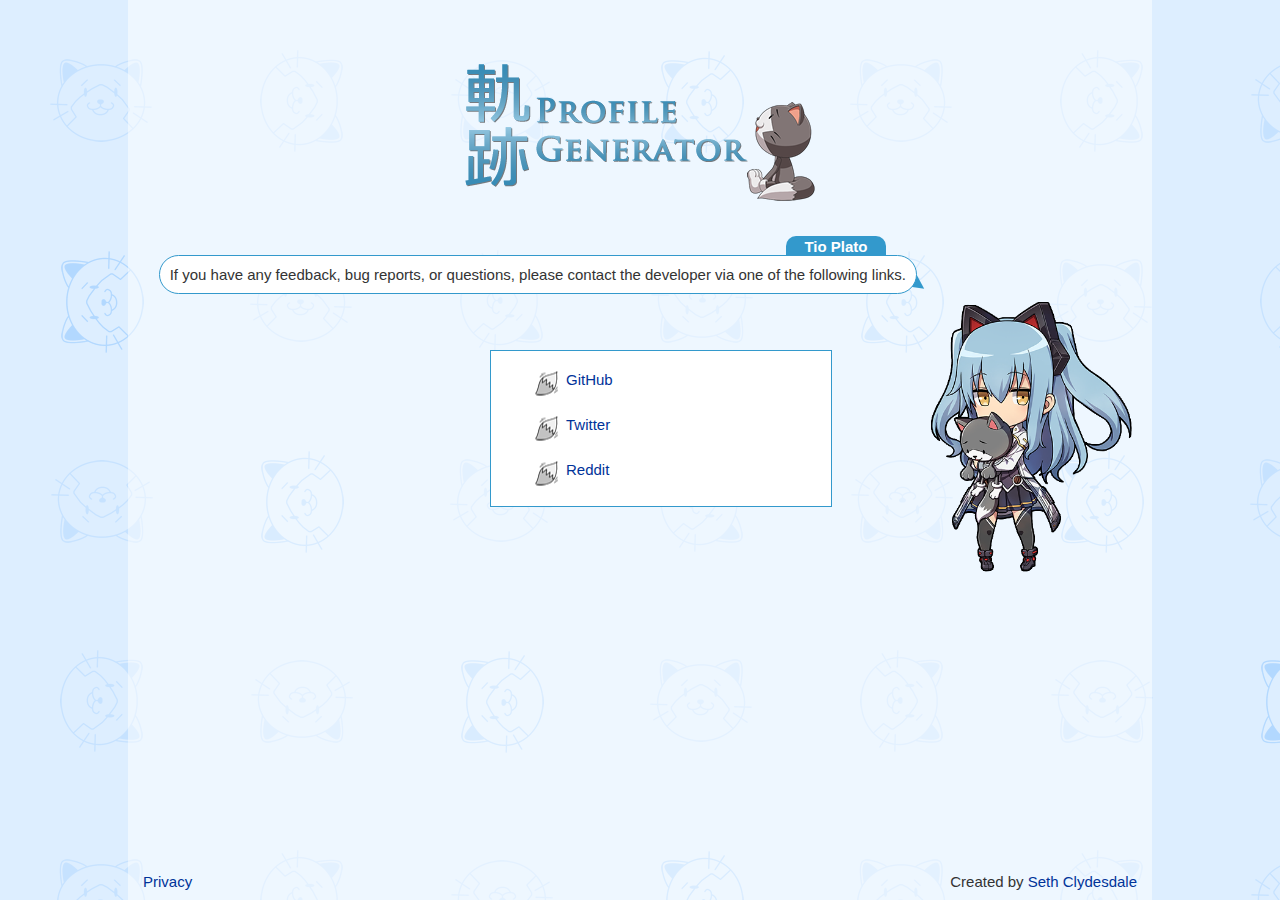
==== contact/index.html @ 9b2d720f "起動" ====
<!DOCTYPE html>
<html lang="en" prefix="og: http://ogp.me/ns#">
  <head>
    <title>Contact | Kiseki Profile Generator</title>
    <meta name="title" content="Contact | Kiseki Profile Generator">
    <meta name="twitter:title" content="Contact | Kiseki Profile Generator">
    <meta property="og:title" content="Contact | Kiseki Profile Generator">
    <meta name="description" content="If you have any feedback, bug reports, or questions, please contact the developer here.">
    <meta property="og:description" content="If you have any feedback, bug reports, or questions, please contact the developer here.">
    <link rel="shortcut icon" type="image/x-icon" href="../aeon-system/images/tio.ico">

    <meta name="keywords" content="contact, feedback, bug reports" lang="en">
    <meta name="language" content="en">
    <meta charset="UTF-8">
    <meta name="viewport" content="width=device-width, initial-scale=1">

    <meta property="og:site_name" content="sethclydesdale.github.io">
    <meta property="og:url" content="https://sethclydesdale.github.io/kiseki-profile-generator/contact/">
    <meta property="og:type" content="website">
    <meta property="og:image" content="https://sethclydesdale.github.io/kiseki-profile-generator/aeon-system/images/social.png">
    <meta name="twitter:card" content="summary">
    <meta name="twitter:creator" content="@SethC1995">

    <link rel="stylesheet" href="../aeon-system/special-style-section.min.css">
<style>
#contact-links {
  background:#FFF;
  border:1px solid #39C;
  width:300px;
  float:right;
  position:relative;
  top:-190px;
  right:310px;
  z-index:1;
}
</style>
    <script src="../aeon-system/aeon-system.min.js"></script>
    <script src="../aeon-system/ga.js" async></script>
  </head>

  <body>
    
    <div id="content">
      <div id="content-inner">
        <h1 id="logo"><a href="../" title="Kiseki Profile Generator"><img src="../aeon-system/images/logo.png" alt="Kiseki Profile Generator"></a></h1>
        
        <div id="intro-box" class="clear">
          <p id="intro-bubble">If you have any feedback, bug reports, or questions, please contact the developer via one of the following links.</p>
          <div id="intro-tio-container"><img id="intro-tio" src="../aeon-system/images/intro-tio.png" title="めんどくさいです・・・でもがんばります。" onclick="AeonSystem.limitBreak(this);"></div>
          <div id="preload">
            <img src="../aeon-system/images/tio-staff.png">
            <img src="../aeon-system/images/tio-aeon-system.png">
          </div>
          <div id="aeon-system-audio">
            <audio id="aeon-system-kidou"><source src="../aeon-system/audio/aeon-system-kidou.mp3" type="audio/mpeg"></audio>
            <audio id="aeon-system-limit-break"><source src="../aeon-system/audio/aeon-system-limit-break.mp3" type="audio/mpeg"></audio>
            <audio id="mystic-core" loop><source src="../aeon-system/audio/Mystic%20Core.mp3" type="audio/mpeg"></audio>
          </div>
        </div>
        
        <ul id="contact-links" class="menu-list with-mishy">
          <li><a href="https://github.com/SethClydesdale/kiseki-profile-generator/issues" target="_blank">GitHub</li>
          <li><a href="https://twitter.com/SethC1995" target="_blank">Twitter</a></li>
          <li><a href="https://www.reddit.com/message/compose/?to=SelentoAnuri" target="_blank">Reddit</a></li>
        </ul>
      </div>
    </div>
    
    <footer>
      <div class="inner clear">
        <div class="footer-left"><a href="https://sethclydesdale.github.io/privacy/">Privacy</a></div>
        <div class="footer-right">Created by <a href="https://sethclydesdale.github.io/">Seth Clydesdale</a></div>
      </div>
    </footer>
  
    <script>AeonSystem.kidou();</script>
  </body>
</html>
---- aeon-system/special-style-section.min.css ----
@font-face{font-family:CuprumWeb;src:url(fonts/Cuprum-VariableFont_wght.ttf) format('truetype');font-weight:400;font-style:normal}@keyframes aeon-glow{0%{box-shadow:0 0 20px 11px red}50%{box-shadow:0 0 25px 15px red}100%{box-shadow:0 0 20px 11px red}}@keyframes tioRunLeft{0%{left:0}100%{left:-100%}}@keyframes mishyRunLeft{0%{left:0}100%{left:-110%}}@keyframes tioRunRight{0%{left:-100%}100%{left:100%}}@keyframes mishyRunRight{0%{left:-110%}100%{left:110%}}@keyframes tioRunBack{0%{left:100%}80%{left:50%}100%{left:-5%}}@keyframes mishyRunBack{0%{left:110%}100%{left:10%}}input[type=color],input[type=text],select,textarea{font-size:16px;font-family:'メイリオ',Meiryo,Osaka,'ＭＳ Ｐゴシック','MS PGothic',"ヒラギノ角ゴ Pro W3","Hiragino Kaku Gothic Pro",Arial,sans-serif;background:#fff;border:1px solid #ccc;padding:6px;outline:0}input[type=color],select{cursor:pointer}input[type=color]{vertical-align:top;padding:1px 2px}input[type=color]:disabled,input[type=text]:disabled,select:disabled,textarea:disabled{color:#333}input[type=color]::placeholder,input[type=text]::placeholder,textarea::placeholder{color:#bbb}input[type=color]:hover,input[type=text]:hover,select:hover,textarea:hover{border-color:#999}input[type=color]:focus,input[type=text]:focus,select:focus,textarea:focus{border-color:#39c}.info-row{font-size:0;margin:10px 0}.info-row input,.info-row select{margin:0 3px}.info-row .label{font-weight:700;font-size:16px;text-align:right;display:inline-block;width:200px;margin-right:5px}.info-row input[type=checkbox],.info-row label[for]{cursor:pointer}.info-row .checkbox:hover,.info-row label[for]:hover{color:#39c}.info-row .checkbox{font-size:16px;cursor:pointer}.large-input{width:60%}.divider:after{content:"・";font-size:16px;color:#333}input[type=file]{position:absolute;visibility:hidden}#info-about{height:120px;resize:none}#preview-box{border:2px solid #ccc;display:inline-block;margin:10px auto;max-width:100%;height:500px;overflow:auto}#template{width:1074px;height:1470px;margin:0 auto;position:relative;background-repeat:no-repeat;font-family:Cuprum,CuprumWeb,Arial;color:#333}#template.sora-bg{background-image:url(template/sora.jpg)}#template.crossbell-bg{background-image:url(template/crossbell.jpg)}#template.sen-bg{background-image:url(template/sen.jpg)}#template.kuro-bg{background-image:url(template/kuro.jpg)}.en-lang #kp-lang{top:0;left:0;right:0;bottom:0;background-image:url(template/en.png)}.ja-lang #kp-lang{background-image:url(template/ja.png)}#template>*{position:absolute}.text-zone{font-size:24px;text-align:left;overflow:hidden;white-space:nowrap}.circle,.rect{border:3px solid #000;height:50px;width:50px;border-radius:100%;display:none}.rect{border-radius:10px}.circle.played,.rect.played{border-color:#080;opacity:.7;display:block}#kp-avatar{height:404px;width:404px;left:85px;top:113px;border-radius:100%}#kp-handle,#kp-name{font-size:38px;left:595px;width:363px}#kp-name{top:181px}#kp-handle{top:355px}#kp-gender{top:441px}.male-gender #kp-gender{border-color:#39c;left:743px;display:block}.female-gender #kp-gender{border-color:#c9c;left:889px;display:block}.other-gender #kp-gender{border-color:#999;left:815px;display:block}#kp-ao,#kp-sky1,#kp-sky2,#kp-sky3,#kp-zero{top:620px}#kp-sky1{left:257px}#kp-sky2{left:347px}#kp-sky3{left:444px}#kp-ao,#kp-zero{top:625px;height:40px}#kp-zero{left:594px;width:70px}#kp-ao{left:694px;width:90px}#kp-haji,#kp-sen1,#kp-sen2,#kp-sen3,#kp-sen4{height:40px;width:40px;top:697px}#kp-sen1{left:251px}#kp-sen2{left:322px}#kp-sen3{left:401px}#kp-sen4{left:486px}#kp-haji{left:594px;width:113px}#kp-kuro1{height:40px;width:73px;top:771px;left:84px}#kp-nayuta,#kp-ysvskiseki{height:40px;top:840px}#kp-nayuta{left:84px;width:110px}#kp-ysvskiseki{left:237px;width:326px}#kp-otherGames{top:926px;left:198px;width:778px}#kp-favgame{top:1058px;left:209px;width:767px}#kp-favchar{top:1124px;left:195px;width:782px}#kp-favpair{top:1191px;left:233px;width:744px}#kp-about{top:1310px;left:80px;width:916px;height:133px;white-space:normal}body{color:#333;background:#def url(images/mishy-bg.png) repeat fixed;font-size:15px;font-family:'メイリオ',Meiryo,Osaka,'ＭＳ Ｐゴシック','MS PGothic',"ヒラギノ角ゴ Pro W3","Hiragino Kaku Gothic Pro",Arial,sans-serif;padding:0;margin:0;display:flex;min-height:100vh;flex-direction:column}#content{background:#fff;background:rgba(255,255,255,.5);width:80%;margin:0 auto;flex:1 0 auto}#content-inner{padding:25px 10px}#logo{text-align:center;margin:0 0 20px 0}#logo img{height:200px}#intro-box{position:relative;z-index:1}#intro-tio{height:270px;cursor:pointer}#intro-tio-container{margin-right:10px;position:relative;top:50px;float:right;z-index:-1}#button-options{font-size:0;text-align:right;padding-right:230px}#link-contact{background-color:#05c}#link-github{background-color:#96f}#link-contact:hover{background-color:#04b}#link-github:hover{background-color:#85e}#link-contact:active,#link-contact:focus{background-color:#03a}#link-github:active,#link-github:focus{background-color:#74d}#preload{width:1px;height:1px;visibility:hidden;overflow:hidden}.tio-limit-break:after,.tio-limit-break:before{content:"";display:block;position:absolute;box-shadow:0 0 20px 11px red;animation:aeon-glow 3s ease-in-out infinite}.tio-limit-break:before{top:22px;left:117px}.tio-limit-break:after{top:40px;right:105px}#intro-bubble{background-color:#fff;border:1px solid #39c;border-radius:30px;display:inline-block;min-width:200px;text-align:left;padding:10px;float:right;margin:3px;margin-right:225px;margin-bottom:-110px;position:relative}.aeon-system-active #intro-bubble{margin-right:255px}.aeon-system-dialogue{font-size:24px;line-height:60px}#intro-bubble:before{content:"Tio Plato";text-align:center;color:#fff;background:#39c;font-weight:700;position:absolute;height:20px;width:100px;line-height:21px;top:-20px;right:30px;border-radius:10px 10px 0 0}#intro-bubble:after{content:"";border-bottom:20px solid #39c;border-right:10px solid transparent;border-left:10px solid transparent;position:absolute;right:-10px;bottom:0;transform:rotate(125deg);z-index:-1}.center{text-align:center}.clear:after,.column-row:after{content:"";display:table;clear:both}a{color:#039;text-decoration:none}a:hover{text-decoration:underline}.button,a.button{color:#fff;background:#39c;font-size:16px;font-family:Meiryo,Osaka,Arial,sans-serif;text-decoration:none;border:none;font-weight:700;display:inline-block;padding:6px 12px;margin:3px;cursor:pointer;outline:0;-webkit-touch-callout:none;-webkit-user-select:none;-khtml-user-select:none;-moz-user-select:none;-ms-user-select:none;user-select:none}.button:hover,a.button:hover{background:#28b}.button:focus,a.button:focus{background:#17a}.menu-list{text-align:left;list-style-type:none}.menu-list li{margin:20px 0}.menu-list.with-mishy li{background:url(images/mishy-tail.png) no-repeat 0 50%;min-height:25px;padding-left:35px}h2{color:#39c;border-bottom:2px solid #39c;margin:30px 0 0 0}h2:before{content:url(images/sitting-mishy.png);vertical-align:middle;display:inline-block;margin-bottom:-13px;margin-right:5px;margin-left:5px;width:33px;height:59px}.title{color:#333;font-size:28px;margin:20px 0}.title-desc{font-size:16px}.title-med{font-size:18px;margin:10px 0}.section-title{color:#39c;font-size:24px;border-bottom:2px solid #39c;margin:0;padding-bottom:6px}.sub-title{font-size:18px;margin:16px 0}#tio-easter-egg{height:300px;overflow:hidden}#mishy,#tio-plato{position:relative}#tio-plato.runLeft{left:-100%;animation:tioRunLeft 3s linear}#mishy.runLeft{left:-110%;animation:mishyRunLeft 3s linear}#tio-plato.runRight{transform:scaleX(-1);left:100%;animation:tioRunRight 3s linear}#mishy.runRight{margin-right:-450px;transform:scaleX(-1);left:110%;animation:mishyRunRight 3s linear}#tio-plato.runBack{left:-5%;animation:tioRunBack 3s linear}#mishy.runBack{left:10%;animation:mishyRunBack 3s linear}footer{background:#fff;background:rgba(255,255,255,.5);width:80%;margin:0 auto}footer .inner{padding:10px 15px}.footer-left{float:left}.footer-right{float:right}@media (max-width:900px){#content{width:100%;padding:25px 0}footer{width:100%}}
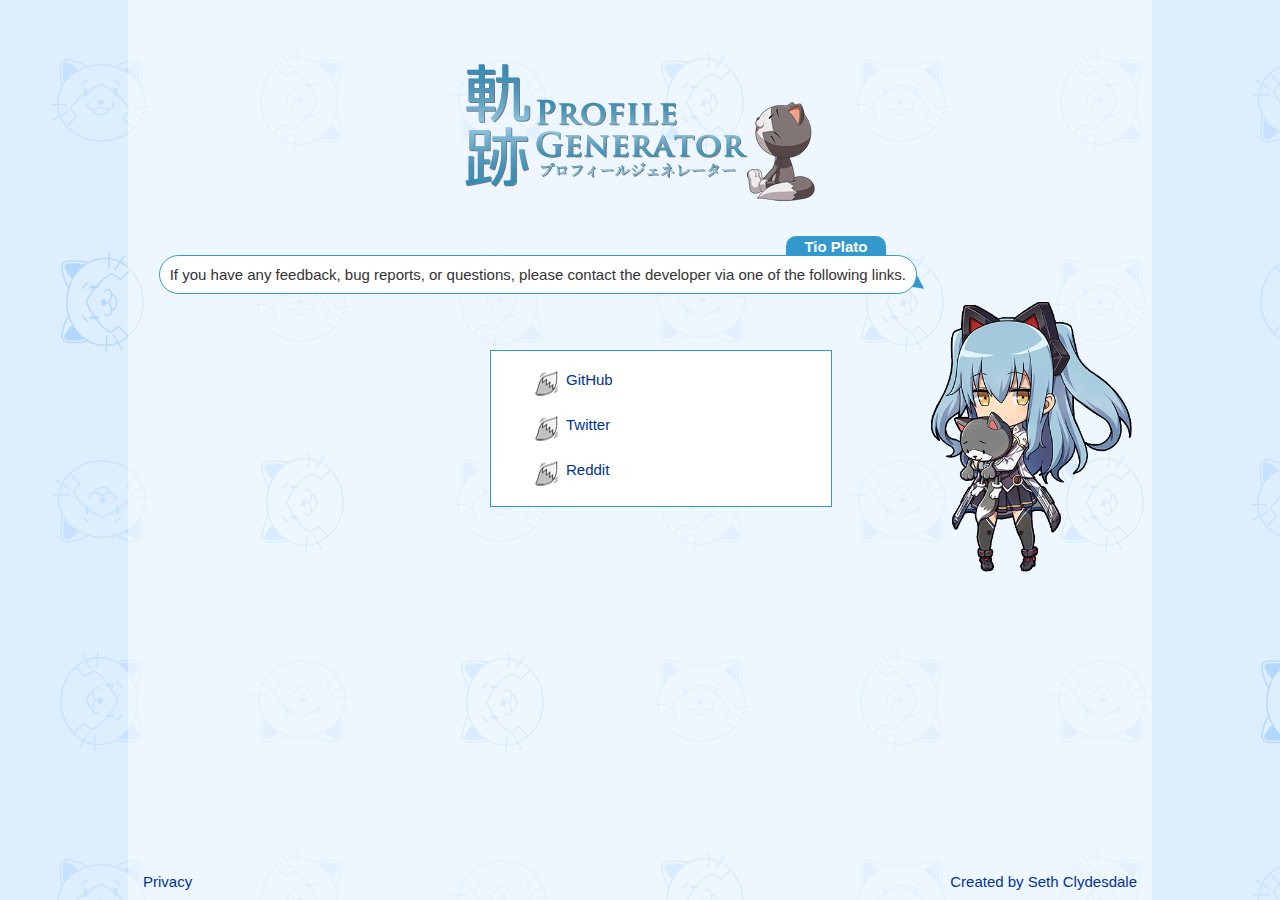
==== commit f725a449: "various updates" ====
--- a/contact/index.html
+++ b/contact/index.html
@@ -1,5 +1,5 @@
 <!DOCTYPE html>
-<html lang="en" prefix="og: http://ogp.me/ns#">
+<html prefix="og: http://ogp.me/ns#">
   <head>
     <title>Contact | Kiseki Profile Generator</title>
     <meta name="title" content="Contact | Kiseki Profile Generator">
@@ -9,7 +9,7 @@
     <meta property="og:description" content="If you have any feedback, bug reports, or questions, please contact the developer here.">
     <link rel="shortcut icon" type="image/x-icon" href="../aeon-system/images/tio.ico">
 
-    <meta name="keywords" content="contact, feedback, bug reports" lang="en">
+    <meta name="keywords" content="contact, feedback, bug reports">
     <meta name="language" content="en">
     <meta charset="UTF-8">
     <meta name="viewport" content="width=device-width, initial-scale=1">
@@ -38,14 +38,14 @@
     <script src="../aeon-system/ga.js" async></script>
   </head>
 
-  <body>
-    
+  <body class="en-lang">
+    <script>if (storageOK && /"ja"/.test(localStorage.kisekiProfile) || /lang=ja/.test(window.location.search.toLowerCase())) document.body.className = 'ja-lang';</script>
     <div id="content">
       <div id="content-inner">
         <h1 id="logo"><a href="../" title="Kiseki Profile Generator"><img src="../aeon-system/images/logo.png" alt="Kiseki Profile Generator"></a></h1>
         
         <div id="intro-box" class="clear">
-          <p id="intro-bubble">If you have any feedback, bug reports, or questions, please contact the developer via one of the following links.</p>
+          <p id="intro-bubble"><span class="en">If you have any feedback, bug reports, or questions, please contact the developer via one of the following links.</span><span class="ja">フィードバック、バグとか質問があったら、次のリンクに連絡してください。</span></p>
           <div id="intro-tio-container"><img id="intro-tio" src="../aeon-system/images/intro-tio.png" title="めんどくさいです・・・でもがんばります。" onclick="AeonSystem.limitBreak(this);"></div>
           <div id="preload">
             <img src="../aeon-system/images/tio-staff.png">
@@ -68,8 +68,8 @@
     
     <footer>
       <div class="inner clear">
-        <div class="footer-left"><a href="https://sethclydesdale.github.io/privacy/">Privacy</a></div>
-        <div class="footer-right">Created by <a href="https://sethclydesdale.github.io/">Seth Clydesdale</a></div>
+        <div class="footer-left"><a href="https://sethclydesdale.github.io/privacy/"><span class="en">Privacy</span><span class="ja">ウェブサイトポリシー</span></a></div>
+        <div class="footer-right"><a href="https://sethclydesdale.github.io/"><span class="en">Created by Seth Clydesdale</span><span class="ja">セス・クライズデールによって作られた</span></a></div>
       </div>
     </footer>
   
--- a/aeon-system/special-style-section.min.css
+++ b/aeon-system/special-style-section.min.css
@@ -1 +1 @@
-@font-face{font-family:CuprumWeb;src:url(fonts/Cuprum-VariableFont_wght.ttf) format('truetype');font-weight:400;font-style:normal}@keyframes aeon-glow{0%{box-shadow:0 0 20px 11px red}50%{box-shadow:0 0 25px 15px red}100%{box-shadow:0 0 20px 11px red}}@keyframes tioRunLeft{0%{left:0}100%{left:-100%}}@keyframes mishyRunLeft{0%{left:0}100%{left:-110%}}@keyframes tioRunRight{0%{left:-100%}100%{left:100%}}@keyframes mishyRunRight{0%{left:-110%}100%{left:110%}}@keyframes tioRunBack{0%{left:100%}80%{left:50%}100%{left:-5%}}@keyframes mishyRunBack{0%{left:110%}100%{left:10%}}input[type=color],input[type=text],select,textarea{font-size:16px;font-family:'メイリオ',Meiryo,Osaka,'ＭＳ Ｐゴシック','MS PGothic',"ヒラギノ角ゴ Pro W3","Hiragino Kaku Gothic Pro",Arial,sans-serif;background:#fff;border:1px solid #ccc;padding:6px;outline:0}input[type=color],select{cursor:pointer}input[type=color]{vertical-align:top;padding:1px 2px}input[type=color]:disabled,input[type=text]:disabled,select:disabled,textarea:disabled{color:#333}input[type=color]::placeholder,input[type=text]::placeholder,textarea::placeholder{color:#bbb}input[type=color]:hover,input[type=text]:hover,select:hover,textarea:hover{border-color:#999}input[type=color]:focus,input[type=text]:focus,select:focus,textarea:focus{border-color:#39c}.info-row{font-size:0;margin:10px 0}.info-row input,.info-row select{margin:0 3px}.info-row .label{font-weight:700;font-size:16px;text-align:right;display:inline-block;width:200px;margin-right:5px}.info-row input[type=checkbox],.info-row label[for]{cursor:pointer}.info-row .checkbox:hover,.info-row label[for]:hover{color:#39c}.info-row .checkbox{font-size:16px;cursor:pointer}.large-input{width:60%}.divider:after{content:"・";font-size:16px;color:#333}input[type=file]{position:absolute;visibility:hidden}#info-about{height:120px;resize:none}#preview-box{border:2px solid #ccc;display:inline-block;margin:10px auto;max-width:100%;height:500px;overflow:auto}#template{width:1074px;height:1470px;margin:0 auto;position:relative;background-repeat:no-repeat;font-family:Cuprum,CuprumWeb,Arial;color:#333}#template.sora-bg{background-image:url(template/sora.jpg)}#template.crossbell-bg{background-image:url(template/crossbell.jpg)}#template.sen-bg{background-image:url(template/sen.jpg)}#template.kuro-bg{background-image:url(template/kuro.jpg)}.en-lang #kp-lang{top:0;left:0;right:0;bottom:0;background-image:url(template/en.png)}.ja-lang #kp-lang{background-image:url(template/ja.png)}#template>*{position:absolute}.text-zone{font-size:24px;text-align:left;overflow:hidden;white-space:nowrap}.circle,.rect{border:3px solid #000;height:50px;width:50px;border-radius:100%;display:none}.rect{border-radius:10px}.circle.played,.rect.played{border-color:#080;opacity:.7;display:block}#kp-avatar{height:404px;width:404px;left:85px;top:113px;border-radius:100%}#kp-handle,#kp-name{font-size:38px;left:595px;width:363px}#kp-name{top:181px}#kp-handle{top:355px}#kp-gender{top:441px}.male-gender #kp-gender{border-color:#39c;left:743px;display:block}.female-gender #kp-gender{border-color:#c9c;left:889px;display:block}.other-gender #kp-gender{border-color:#999;left:815px;display:block}#kp-ao,#kp-sky1,#kp-sky2,#kp-sky3,#kp-zero{top:620px}#kp-sky1{left:257px}#kp-sky2{left:347px}#kp-sky3{left:444px}#kp-ao,#kp-zero{top:625px;height:40px}#kp-zero{left:594px;width:70px}#kp-ao{left:694px;width:90px}#kp-haji,#kp-sen1,#kp-sen2,#kp-sen3,#kp-sen4{height:40px;width:40px;top:697px}#kp-sen1{left:251px}#kp-sen2{left:322px}#kp-sen3{left:401px}#kp-sen4{left:486px}#kp-haji{left:594px;width:113px}#kp-kuro1{height:40px;width:73px;top:771px;left:84px}#kp-nayuta,#kp-ysvskiseki{height:40px;top:840px}#kp-nayuta{left:84px;width:110px}#kp-ysvskiseki{left:237px;width:326px}#kp-otherGames{top:926px;left:198px;width:778px}#kp-favgame{top:1058px;left:209px;width:767px}#kp-favchar{top:1124px;left:195px;width:782px}#kp-favpair{top:1191px;left:233px;width:744px}#kp-about{top:1310px;left:80px;width:916px;height:133px;white-space:normal}body{color:#333;background:#def url(images/mishy-bg.png) repeat fixed;font-size:15px;font-family:'メイリオ',Meiryo,Osaka,'ＭＳ Ｐゴシック','MS PGothic',"ヒラギノ角ゴ Pro W3","Hiragino Kaku Gothic Pro",Arial,sans-serif;padding:0;margin:0;display:flex;min-height:100vh;flex-direction:column}#content{background:#fff;background:rgba(255,255,255,.5);width:80%;margin:0 auto;flex:1 0 auto}#content-inner{padding:25px 10px}#logo{text-align:center;margin:0 0 20px 0}#logo img{height:200px}#intro-box{position:relative;z-index:1}#intro-tio{height:270px;cursor:pointer}#intro-tio-container{margin-right:10px;position:relative;top:50px;float:right;z-index:-1}#button-options{font-size:0;text-align:right;padding-right:230px}#link-contact{background-color:#05c}#link-github{background-color:#96f}#link-contact:hover{background-color:#04b}#link-github:hover{background-color:#85e}#link-contact:active,#link-contact:focus{background-color:#03a}#link-github:active,#link-github:focus{background-color:#74d}#preload{width:1px;height:1px;visibility:hidden;overflow:hidden}.tio-limit-break:after,.tio-limit-break:before{content:"";display:block;position:absolute;box-shadow:0 0 20px 11px red;animation:aeon-glow 3s ease-in-out infinite}.tio-limit-break:before{top:22px;left:117px}.tio-limit-break:after{top:40px;right:105px}#intro-bubble{background-color:#fff;border:1px solid #39c;border-radius:30px;display:inline-block;min-width:200px;text-align:left;padding:10px;float:right;margin:3px;margin-right:225px;margin-bottom:-110px;position:relative}.aeon-system-active #intro-bubble{margin-right:255px}.aeon-system-dialogue{font-size:24px;line-height:60px}#intro-bubble:before{content:"Tio Plato";text-align:center;color:#fff;background:#39c;font-weight:700;position:absolute;height:20px;width:100px;line-height:21px;top:-20px;right:30px;border-radius:10px 10px 0 0}#intro-bubble:after{content:"";border-bottom:20px solid #39c;border-right:10px solid transparent;border-left:10px solid transparent;position:absolute;right:-10px;bottom:0;transform:rotate(125deg);z-index:-1}.center{text-align:center}.clear:after,.column-row:after{content:"";display:table;clear:both}a{color:#039;text-decoration:none}a:hover{text-decoration:underline}.button,a.button{color:#fff;background:#39c;font-size:16px;font-family:Meiryo,Osaka,Arial,sans-serif;text-decoration:none;border:none;font-weight:700;display:inline-block;padding:6px 12px;margin:3px;cursor:pointer;outline:0;-webkit-touch-callout:none;-webkit-user-select:none;-khtml-user-select:none;-moz-user-select:none;-ms-user-select:none;user-select:none}.button:hover,a.button:hover{background:#28b}.button:focus,a.button:focus{background:#17a}.menu-list{text-align:left;list-style-type:none}.menu-list li{margin:20px 0}.menu-list.with-mishy li{background:url(images/mishy-tail.png) no-repeat 0 50%;min-height:25px;padding-left:35px}h2{color:#39c;border-bottom:2px solid #39c;margin:30px 0 0 0}h2:before{content:url(images/sitting-mishy.png);vertical-align:middle;display:inline-block;margin-bottom:-13px;margin-right:5px;margin-left:5px;width:33px;height:59px}.title{color:#333;font-size:28px;margin:20px 0}.title-desc{font-size:16px}.title-med{font-size:18px;margin:10px 0}.section-title{color:#39c;font-size:24px;border-bottom:2px solid #39c;margin:0;padding-bottom:6px}.sub-title{font-size:18px;margin:16px 0}#tio-easter-egg{height:300px;overflow:hidden}#mishy,#tio-plato{position:relative}#tio-plato.runLeft{left:-100%;animation:tioRunLeft 3s linear}#mishy.runLeft{left:-110%;animation:mishyRunLeft 3s linear}#tio-plato.runRight{transform:scaleX(-1);left:100%;animation:tioRunRight 3s linear}#mishy.runRight{margin-right:-450px;transform:scaleX(-1);left:110%;animation:mishyRunRight 3s linear}#tio-plato.runBack{left:-5%;animation:tioRunBack 3s linear}#mishy.runBack{left:10%;animation:mishyRunBack 3s linear}footer{background:#fff;background:rgba(255,255,255,.5);width:80%;margin:0 auto}footer .inner{padding:10px 15px}.footer-left{float:left}.footer-right{float:right}@media (max-width:900px){#content{width:100%;padding:25px 0}footer{width:100%}}+@font-face{font-family:CuprumWeb;src:url(fonts/Cuprum-VariableFont_wght.ttf) format('truetype');font-weight:400;font-style:normal}@keyframes aeon-glow{0%{box-shadow:0 0 20px 11px red}50%{box-shadow:0 0 25px 15px red}100%{box-shadow:0 0 20px 11px red}}@keyframes tioRunLeft{0%{left:0}100%{left:-100%}}@keyframes mishyRunLeft{0%{left:0}100%{left:-110%}}@keyframes tioRunRight{0%{left:-100%}100%{left:100%}}@keyframes mishyRunRight{0%{left:-110%}100%{left:110%}}@keyframes tioRunBack{0%{left:100%}80%{left:50%}100%{left:-5%}}@keyframes mishyRunBack{0%{left:110%}100%{left:10%}}.en-lang .ja,.ja-lang .en{display:none!important}input[type=color],input[type=text],select,textarea{font-size:16px;font-family:'メイリオ',Meiryo,Osaka,'ＭＳ Ｐゴシック','MS PGothic',"ヒラギノ角ゴ Pro W3","Hiragino Kaku Gothic Pro",Arial,sans-serif;background:#fff;border:1px solid #ccc;padding:6px;outline:0}input[type=color],select{cursor:pointer}input[type=color]{vertical-align:top;padding:1px 2px}input[type=color]:disabled,input[type=text]:disabled,select:disabled,textarea:disabled{color:#333}input[type=color]::placeholder,input[type=text]::placeholder,textarea::placeholder{color:#bbb}input[type=color]:hover,input[type=text]:hover,select:hover,textarea:hover{border-color:#999}input[type=color]:focus,input[type=text]:focus,select:focus,textarea:focus{border-color:#39c}.info-row{font-size:0;margin:10px 0}.info-row input,.info-row select{margin:0 3px}.info-row .label{font-weight:700;font-size:16px;text-align:right;display:inline-block;width:200px;margin-right:5px}.info-row input[type=checkbox],.info-row label[for]{cursor:pointer}.info-row .checkbox:hover,.info-row label[for]:hover{color:#39c}.info-row .checkbox{font-size:16px;cursor:pointer}.large-input{width:60%}.divider:after{content:"・";font-size:16px;color:#333}input[type=file]{position:absolute;visibility:hidden}#info-about{height:120px;resize:none}#uploadOK{color:#080;font-size:14px;font-weight:700}#uploadOK img{position:absolute;margin-left:3px}#profile-controls{font-size:0}#preview-box{border:2px solid #ccc;display:inline-block;margin:10px auto;max-width:100%;height:500px;overflow:auto}#generateProfile{font-size:18px}#template{width:1074px;height:1470px;margin:0 auto;position:relative;background-repeat:no-repeat;font-family:Cuprum,CuprumWeb,'メイリオ',Meiryo,Osaka,'ＭＳ Ｐゴシック','MS PGothic',"ヒラギノ角ゴ Pro W3","Hiragino Kaku Gothic Pro",Arial,sans-serif;color:#333}#template.sora-bg{background-image:url(template/sora.jpg)}#template.crossbell-bg{background-image:url(template/crossbell.jpg)}#template.sen-bg{background-image:url(template/sen.jpg)}#template.kuro-bg{background-image:url(template/kuro.jpg)}.en-lang #kp-lang{top:0;left:0;right:0;bottom:0;background-image:url(template/en.png)}.ja-lang #kp-lang{background-image:url(template/ja.png)}#template>*{position:absolute}.text-zone{font-size:24px;text-align:left;overflow:hidden;white-space:nowrap}.circle,.rect{border:3px solid #000;height:50px;width:50px;border-radius:100%;display:none}.rect{border-radius:10px}.circle.played,.rect.played{border-color:#080;opacity:.7;display:block}#kp-avatar{height:404px;width:404px;left:85px;top:113px;border-radius:100%}#kp-handle,#kp-name{font-size:38px;left:595px;width:363px}#kp-name{top:181px}#kp-handle{top:355px}#kp-gender{top:441px}.male-gender #kp-gender{border-color:#39c;left:743px;display:block}.female-gender #kp-gender{border-color:#c9c;left:889px;display:block}.other-gender #kp-gender{border-color:#999;left:815px;display:block}#kp-ao,#kp-sky1,#kp-sky2,#kp-sky3,#kp-zero{top:620px}#kp-sky1{left:257px}#kp-sky2{left:347px}#kp-sky3{left:444px}#kp-ao,#kp-zero{top:625px;height:40px}#kp-zero{left:594px;width:70px}#kp-ao{left:694px;width:90px}#kp-haji,#kp-sen1,#kp-sen2,#kp-sen3,#kp-sen4{height:40px;width:40px;top:697px}#kp-sen1{left:251px}#kp-sen2{left:322px}#kp-sen3{left:401px}#kp-sen4{left:486px}#kp-haji{left:594px;width:113px}#kp-kuro1{height:40px;width:73px;top:771px;left:84px}#kp-nayuta,#kp-ysvskiseki{height:40px;top:840px}#kp-nayuta{left:84px;width:110px}#kp-ysvskiseki{left:237px;width:326px}#kp-otherGames{top:926px;left:198px;width:778px}#kp-favgame{top:1058px;left:209px;width:767px}#kp-favchar{top:1124px;left:195px;width:782px}#kp-favpair{top:1191px;left:233px;width:744px}#kp-about{top:1310px;left:80px;width:916px;height:133px;white-space:normal}.ja-lang .text-zone{font-size:16px;font-weight:700}.ja-lang #kp-name,.ja-lang .text-zone{font-family:'メイリオ',Meiryo,Osaka,'ＭＳ Ｐゴシック','MS PGothic',"ヒラギノ角ゴ Pro W3","Hiragino Kaku Gothic Pro",Arial,sans-serif}.ja-lang #kp-handle,.ja-lang #kp-name{font-size:28px;font-weight:400}.ja-lang #kp-name{top:185px}.ja-lang #kp-handle{top:360px}.ja-lang .male-gender #kp-gender{left:738px}.ja-lang .female-gender #kp-gender{left:891px}.ja-lang #kp-sky1{left:289px}.ja-lang #kp-sky2{left:379px}.ja-lang #kp-sky3{left:475px}.ja-lang #kp-zero{left:597px;width:156px}.ja-lang #kp-ao{left:787px;width:155px}.ja-lang #kp-sen1{left:281px}.ja-lang #kp-sen2{left:352px}.ja-lang #kp-sen3{left:431px}.ja-lang #kp-sen4{left:516px}.ja-lang #kp-haji{left:597px;width:156px}.ja-lang #kp-kuro1{height:40px;width:156px;top:770px;left:85px}.ja-lang #kp-nayuta{left:85px;width:232px}.ja-lang #kp-ysvskiseki{left:371px;width:307px}.ja-lang #kp-otherGames{top:927px;left:252px;width:726px}.ja-lang #kp-favgame{top:1060px;left:212px;width:766px}.ja-lang #kp-favchar{top:1125px;left:249px;width:729px}.ja-lang #kp-favpair{top:1192px;left:249px;width:730px}.ja-lang #kp-about{font-size:18px;top:1310px;left:80px;width:916px;height:133px;white-space:normal}body{color:#333;background:#def url(images/mishy-bg.png) repeat fixed;font-size:15px;font-family:'メイリオ',Meiryo,Osaka,'ＭＳ Ｐゴシック','MS PGothic',"ヒラギノ角ゴ Pro W3","Hiragino Kaku Gothic Pro",Arial,sans-serif;padding:0;margin:0;display:flex;min-height:100vh;flex-direction:column}#content{background:#fff;background:rgba(255,255,255,.5);width:80%;margin:0 auto;flex:1 0 auto}#content-inner{padding:25px 10px}#logo{text-align:center;margin:0 0 20px 0}#logo img{height:200px}#intro-box{position:relative;z-index:1}#intro-tio{height:270px;cursor:pointer}#intro-tio-container{margin-right:10px;position:relative;top:50px;float:right;z-index:-1}#button-options{font-size:0;text-align:right;padding-right:230px}#link-contact{background-color:#05c}#link-github{background-color:#96f}#link-contact:hover{background-color:#04b}#link-github:hover{background-color:#85e}#link-contact:active,#link-contact:focus{background-color:#03a}#link-github:active,#link-github:focus{background-color:#74d}#preload{width:1px;height:1px;visibility:hidden;overflow:hidden}.tio-limit-break:after,.tio-limit-break:before{content:"";display:block;position:absolute;box-shadow:0 0 20px 11px red;animation:aeon-glow 3s ease-in-out infinite}.tio-limit-break:before{top:22px;left:117px}.tio-limit-break:after{top:40px;right:105px}#intro-bubble{background-color:#fff;border:1px solid #39c;border-radius:30px;display:inline-block;min-width:200px;text-align:left;padding:10px;float:right;margin:3px;margin-right:225px;margin-bottom:-110px;position:relative}.aeon-system-active #intro-bubble{margin-right:255px}.aeon-system-dialogue{font-size:24px;line-height:60px}#intro-bubble:before{content:"Tio Plato";text-align:center;color:#fff;background:#39c;font-weight:700;position:absolute;height:20px;width:100px;line-height:21px;top:-20px;right:30px;border-radius:10px 10px 0 0}.ja-lang #intro-bubble:before{content:"ティオ・プラトー";width:150px}#intro-bubble:after{content:"";border-bottom:20px solid #39c;border-right:10px solid transparent;border-left:10px solid transparent;position:absolute;right:-10px;bottom:0;transform:rotate(125deg);z-index:-1}.center{text-align:center}.clear:after,.column-row:after{content:"";display:table;clear:both}a{color:#039;text-decoration:none}a:hover{text-decoration:underline}.button,a.button{color:#fff;background:#39c;font-size:16px;font-family:'メイリオ',Meiryo,Osaka,'ＭＳ Ｐゴシック','MS PGothic',"ヒラギノ角ゴ Pro W3","Hiragino Kaku Gothic Pro",Arial,sans-serif;text-decoration:none;border:none;font-weight:700;display:inline-block;padding:6px 12px;margin:3px;cursor:pointer;outline:0;-webkit-touch-callout:none;-webkit-user-select:none;-khtml-user-select:none;-moz-user-select:none;-ms-user-select:none;user-select:none}.button:hover,a.button:hover{background:#28b}.button:focus,a.button:focus{background:#17a}.menu-list{text-align:left;list-style-type:none}.menu-list li{margin:20px 0}.menu-list.with-mishy li{background:url(images/mishy-tail.png) no-repeat 0 50%;min-height:25px;padding-left:35px}h2{color:#39c;border-bottom:2px solid #39c;margin:30px 0 0 0}h2:before{content:url(images/sitting-mishy.png);vertical-align:middle;display:inline-block;margin-bottom:-13px;margin-right:5px;margin-left:5px;width:33px;height:59px}.title{color:#333;font-size:28px;margin:20px 0}.title-desc{font-size:16px}.title-med{font-size:18px;margin:10px 0}.section-title{color:#39c;font-size:24px;border-bottom:2px solid #39c;margin:0;padding-bottom:6px}.sub-title{font-size:18px;margin:16px 0}#tio-easter-egg{height:300px;overflow:hidden}#mishy,#tio-plato{position:relative}#tio-plato.runLeft{left:-100%;animation:tioRunLeft 3s linear}#mishy.runLeft{left:-110%;animation:mishyRunLeft 3s linear}#tio-plato.runRight{transform:scaleX(-1);left:100%;animation:tioRunRight 3s linear}#mishy.runRight{margin-right:-450px;transform:scaleX(-1);left:110%;animation:mishyRunRight 3s linear}#tio-plato.runBack{left:-5%;animation:tioRunBack 3s linear}#mishy.runBack{left:10%;animation:mishyRunBack 3s linear}footer{background:#fff;background:rgba(255,255,255,.5);width:80%;margin:0 auto}footer .inner{padding:10px 15px}.footer-left{float:left}.footer-right{float:right}@media (max-width:900px){#content{width:100%;padding:25px 0}footer{width:100%}}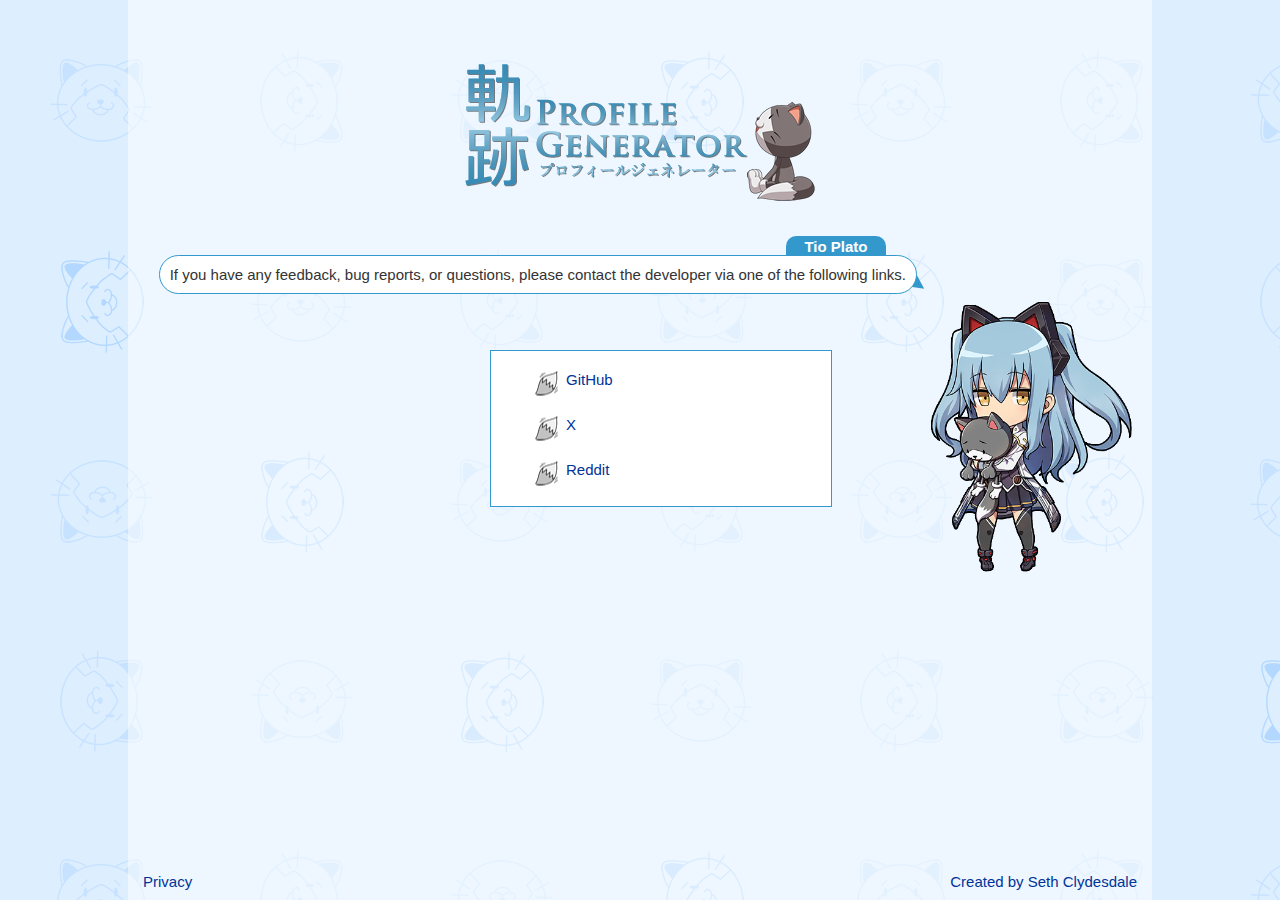
==== commit 777bbbdb: "big update" ====
--- a/contact/index.html
+++ b/contact/index.html
@@ -39,13 +39,18 @@
   </head>
 
   <body class="en-lang">
-    <script>if (storageOK && /"ja"/.test(localStorage.kisekiProfile) || /lang=ja/.test(window.location.search.toLowerCase())) document.body.className = 'ja-lang';</script>
+<script>
+if (storageOK && /"lang":"ja"/.test(localStorage.kisekiProfile) || /lang=ja/.test(window.location.search.toLowerCase())) {
+  document.body.className = 'ja-lang';
+  AeonSystem.profile.lang = 'ja';
+}
+</script>
     <div id="content">
-      <div id="content-inner">
+      <div id="content-inner" class="clear">
         <h1 id="logo"><a href="../" title="Kiseki Profile Generator"><img src="../aeon-system/images/logo.png" alt="Kiseki Profile Generator"></a></h1>
         
         <div id="intro-box" class="clear">
-          <p id="intro-bubble"><span class="en">If you have any feedback, bug reports, or questions, please contact the developer via one of the following links.</span><span class="ja">フィードバック、バグとか質問があったら、次のリンクに連絡してください。</span></p>
+          <p id="intro-bubble"><span class="en">If you have any feedback, bug reports, or questions, please contact the developer via one of the following links.</span><span class="ja">フィードバック、バグ、質問とかがあれば、次のリンクに連絡してください。</span></p>
           <div id="intro-tio-container"><img id="intro-tio" src="../aeon-system/images/intro-tio.png" title="めんどくさいです・・・でもがんばります。" onclick="AeonSystem.limitBreak(this);"></div>
           <div id="preload">
             <img src="../aeon-system/images/tio-staff.png">
@@ -60,7 +65,7 @@
         
         <ul id="contact-links" class="menu-list with-mishy">
           <li><a href="https://github.com/SethClydesdale/kiseki-profile-generator/issues" target="_blank">GitHub</li>
-          <li><a href="https://twitter.com/SethC1995" target="_blank">Twitter</a></li>
+          <li><a href="https://x.com/SethC1995" target="_blank">X</a></li>
           <li><a href="https://www.reddit.com/message/compose/?to=SelentoAnuri" target="_blank">Reddit</a></li>
         </ul>
       </div>
--- a/aeon-system/special-style-section.min.css
+++ b/aeon-system/special-style-section.min.css
@@ -1 +1 @@
-@font-face{font-family:CuprumWeb;src:url(fonts/Cuprum-VariableFont_wght.ttf) format('truetype');font-weight:400;font-style:normal}@keyframes aeon-glow{0%{box-shadow:0 0 20px 11px red}50%{box-shadow:0 0 25px 15px red}100%{box-shadow:0 0 20px 11px red}}@keyframes tioRunLeft{0%{left:0}100%{left:-100%}}@keyframes mishyRunLeft{0%{left:0}100%{left:-110%}}@keyframes tioRunRight{0%{left:-100%}100%{left:100%}}@keyframes mishyRunRight{0%{left:-110%}100%{left:110%}}@keyframes tioRunBack{0%{left:100%}80%{left:50%}100%{left:-5%}}@keyframes mishyRunBack{0%{left:110%}100%{left:10%}}.en-lang .ja,.ja-lang .en{display:none!important}input[type=color],input[type=text],select,textarea{font-size:16px;font-family:'メイリオ',Meiryo,Osaka,'ＭＳ Ｐゴシック','MS PGothic',"ヒラギノ角ゴ Pro W3","Hiragino Kaku Gothic Pro",Arial,sans-serif;background:#fff;border:1px solid #ccc;padding:6px;outline:0}input[type=color],select{cursor:pointer}input[type=color]{vertical-align:top;padding:1px 2px}input[type=color]:disabled,input[type=text]:disabled,select:disabled,textarea:disabled{color:#333}input[type=color]::placeholder,input[type=text]::placeholder,textarea::placeholder{color:#bbb}input[type=color]:hover,input[type=text]:hover,select:hover,textarea:hover{border-color:#999}input[type=color]:focus,input[type=text]:focus,select:focus,textarea:focus{border-color:#39c}.info-row{font-size:0;margin:10px 0}.info-row input,.info-row select{margin:0 3px}.info-row .label{font-weight:700;font-size:16px;text-align:right;display:inline-block;width:200px;margin-right:5px}.info-row input[type=checkbox],.info-row label[for]{cursor:pointer}.info-row .checkbox:hover,.info-row label[for]:hover{color:#39c}.info-row .checkbox{font-size:16px;cursor:pointer}.large-input{width:60%}.divider:after{content:"・";font-size:16px;color:#333}input[type=file]{position:absolute;visibility:hidden}#info-about{height:120px;resize:none}#uploadOK{color:#080;font-size:14px;font-weight:700}#uploadOK img{position:absolute;margin-left:3px}#profile-controls{font-size:0}#preview-box{border:2px solid #ccc;display:inline-block;margin:10px auto;max-width:100%;height:500px;overflow:auto}#generateProfile{font-size:18px}#template{width:1074px;height:1470px;margin:0 auto;position:relative;background-repeat:no-repeat;font-family:Cuprum,CuprumWeb,'メイリオ',Meiryo,Osaka,'ＭＳ Ｐゴシック','MS PGothic',"ヒラギノ角ゴ Pro W3","Hiragino Kaku Gothic Pro",Arial,sans-serif;color:#333}#template.sora-bg{background-image:url(template/sora.jpg)}#template.crossbell-bg{background-image:url(template/crossbell.jpg)}#template.sen-bg{background-image:url(template/sen.jpg)}#template.kuro-bg{background-image:url(template/kuro.jpg)}.en-lang #kp-lang{top:0;left:0;right:0;bottom:0;background-image:url(template/en.png)}.ja-lang #kp-lang{background-image:url(template/ja.png)}#template>*{position:absolute}.text-zone{font-size:24px;text-align:left;overflow:hidden;white-space:nowrap}.circle,.rect{border:3px solid #000;height:50px;width:50px;border-radius:100%;display:none}.rect{border-radius:10px}.circle.played,.rect.played{border-color:#080;opacity:.7;display:block}#kp-avatar{height:404px;width:404px;left:85px;top:113px;border-radius:100%}#kp-handle,#kp-name{font-size:38px;left:595px;width:363px}#kp-name{top:181px}#kp-handle{top:355px}#kp-gender{top:441px}.male-gender #kp-gender{border-color:#39c;left:743px;display:block}.female-gender #kp-gender{border-color:#c9c;left:889px;display:block}.other-gender #kp-gender{border-color:#999;left:815px;display:block}#kp-ao,#kp-sky1,#kp-sky2,#kp-sky3,#kp-zero{top:620px}#kp-sky1{left:257px}#kp-sky2{left:347px}#kp-sky3{left:444px}#kp-ao,#kp-zero{top:625px;height:40px}#kp-zero{left:594px;width:70px}#kp-ao{left:694px;width:90px}#kp-haji,#kp-sen1,#kp-sen2,#kp-sen3,#kp-sen4{height:40px;width:40px;top:697px}#kp-sen1{left:251px}#kp-sen2{left:322px}#kp-sen3{left:401px}#kp-sen4{left:486px}#kp-haji{left:594px;width:113px}#kp-kuro1{height:40px;width:73px;top:771px;left:84px}#kp-nayuta,#kp-ysvskiseki{height:40px;top:840px}#kp-nayuta{left:84px;width:110px}#kp-ysvskiseki{left:237px;width:326px}#kp-otherGames{top:926px;left:198px;width:778px}#kp-favgame{top:1058px;left:209px;width:767px}#kp-favchar{top:1124px;left:195px;width:782px}#kp-favpair{top:1191px;left:233px;width:744px}#kp-about{top:1310px;left:80px;width:916px;height:133px;white-space:normal}.ja-lang .text-zone{font-size:16px;font-weight:700}.ja-lang #kp-name,.ja-lang .text-zone{font-family:'メイリオ',Meiryo,Osaka,'ＭＳ Ｐゴシック','MS PGothic',"ヒラギノ角ゴ Pro W3","Hiragino Kaku Gothic Pro",Arial,sans-serif}.ja-lang #kp-handle,.ja-lang #kp-name{font-size:28px;font-weight:400}.ja-lang #kp-name{top:185px}.ja-lang #kp-handle{top:360px}.ja-lang .male-gender #kp-gender{left:738px}.ja-lang .female-gender #kp-gender{left:891px}.ja-lang #kp-sky1{left:289px}.ja-lang #kp-sky2{left:379px}.ja-lang #kp-sky3{left:475px}.ja-lang #kp-zero{left:597px;width:156px}.ja-lang #kp-ao{left:787px;width:155px}.ja-lang #kp-sen1{left:281px}.ja-lang #kp-sen2{left:352px}.ja-lang #kp-sen3{left:431px}.ja-lang #kp-sen4{left:516px}.ja-lang #kp-haji{left:597px;width:156px}.ja-lang #kp-kuro1{height:40px;width:156px;top:770px;left:85px}.ja-lang #kp-nayuta{left:85px;width:232px}.ja-lang #kp-ysvskiseki{left:371px;width:307px}.ja-lang #kp-otherGames{top:927px;left:252px;width:726px}.ja-lang #kp-favgame{top:1060px;left:212px;width:766px}.ja-lang #kp-favchar{top:1125px;left:249px;width:729px}.ja-lang #kp-favpair{top:1192px;left:249px;width:730px}.ja-lang #kp-about{font-size:18px;top:1310px;left:80px;width:916px;height:133px;white-space:normal}body{color:#333;background:#def url(images/mishy-bg.png) repeat fixed;font-size:15px;font-family:'メイリオ',Meiryo,Osaka,'ＭＳ Ｐゴシック','MS PGothic',"ヒラギノ角ゴ Pro W3","Hiragino Kaku Gothic Pro",Arial,sans-serif;padding:0;margin:0;display:flex;min-height:100vh;flex-direction:column}#content{background:#fff;background:rgba(255,255,255,.5);width:80%;margin:0 auto;flex:1 0 auto}#content-inner{padding:25px 10px}#logo{text-align:center;margin:0 0 20px 0}#logo img{height:200px}#intro-box{position:relative;z-index:1}#intro-tio{height:270px;cursor:pointer}#intro-tio-container{margin-right:10px;position:relative;top:50px;float:right;z-index:-1}#button-options{font-size:0;text-align:right;padding-right:230px}#link-contact{background-color:#05c}#link-github{background-color:#96f}#link-contact:hover{background-color:#04b}#link-github:hover{background-color:#85e}#link-contact:active,#link-contact:focus{background-color:#03a}#link-github:active,#link-github:focus{background-color:#74d}#preload{width:1px;height:1px;visibility:hidden;overflow:hidden}.tio-limit-break:after,.tio-limit-break:before{content:"";display:block;position:absolute;box-shadow:0 0 20px 11px red;animation:aeon-glow 3s ease-in-out infinite}.tio-limit-break:before{top:22px;left:117px}.tio-limit-break:after{top:40px;right:105px}#intro-bubble{background-color:#fff;border:1px solid #39c;border-radius:30px;display:inline-block;min-width:200px;text-align:left;padding:10px;float:right;margin:3px;margin-right:225px;margin-bottom:-110px;position:relative}.aeon-system-active #intro-bubble{margin-right:255px}.aeon-system-dialogue{font-size:24px;line-height:60px}#intro-bubble:before{content:"Tio Plato";text-align:center;color:#fff;background:#39c;font-weight:700;position:absolute;height:20px;width:100px;line-height:21px;top:-20px;right:30px;border-radius:10px 10px 0 0}.ja-lang #intro-bubble:before{content:"ティオ・プラトー";width:150px}#intro-bubble:after{content:"";border-bottom:20px solid #39c;border-right:10px solid transparent;border-left:10px solid transparent;position:absolute;right:-10px;bottom:0;transform:rotate(125deg);z-index:-1}.center{text-align:center}.clear:after,.column-row:after{content:"";display:table;clear:both}a{color:#039;text-decoration:none}a:hover{text-decoration:underline}.button,a.button{color:#fff;background:#39c;font-size:16px;font-family:'メイリオ',Meiryo,Osaka,'ＭＳ Ｐゴシック','MS PGothic',"ヒラギノ角ゴ Pro W3","Hiragino Kaku Gothic Pro",Arial,sans-serif;text-decoration:none;border:none;font-weight:700;display:inline-block;padding:6px 12px;margin:3px;cursor:pointer;outline:0;-webkit-touch-callout:none;-webkit-user-select:none;-khtml-user-select:none;-moz-user-select:none;-ms-user-select:none;user-select:none}.button:hover,a.button:hover{background:#28b}.button:focus,a.button:focus{background:#17a}.menu-list{text-align:left;list-style-type:none}.menu-list li{margin:20px 0}.menu-list.with-mishy li{background:url(images/mishy-tail.png) no-repeat 0 50%;min-height:25px;padding-left:35px}h2{color:#39c;border-bottom:2px solid #39c;margin:30px 0 0 0}h2:before{content:url(images/sitting-mishy.png);vertical-align:middle;display:inline-block;margin-bottom:-13px;margin-right:5px;margin-left:5px;width:33px;height:59px}.title{color:#333;font-size:28px;margin:20px 0}.title-desc{font-size:16px}.title-med{font-size:18px;margin:10px 0}.section-title{color:#39c;font-size:24px;border-bottom:2px solid #39c;margin:0;padding-bottom:6px}.sub-title{font-size:18px;margin:16px 0}#tio-easter-egg{height:300px;overflow:hidden}#mishy,#tio-plato{position:relative}#tio-plato.runLeft{left:-100%;animation:tioRunLeft 3s linear}#mishy.runLeft{left:-110%;animation:mishyRunLeft 3s linear}#tio-plato.runRight{transform:scaleX(-1);left:100%;animation:tioRunRight 3s linear}#mishy.runRight{margin-right:-450px;transform:scaleX(-1);left:110%;animation:mishyRunRight 3s linear}#tio-plato.runBack{left:-5%;animation:tioRunBack 3s linear}#mishy.runBack{left:10%;animation:mishyRunBack 3s linear}footer{background:#fff;background:rgba(255,255,255,.5);width:80%;margin:0 auto}footer .inner{padding:10px 15px}.footer-left{float:left}.footer-right{float:right}@media (max-width:900px){#content{width:100%;padding:25px 0}footer{width:100%}}+@font-face{font-family:CuprumWeb;src:url(fonts/Cuprum-VariableFont_wght.ttf) format('truetype');font-weight:400;font-style:normal}@font-face{font-family:FontAwesomeWeb;src:url(fonts/fontawesome-webfont.eot?v=4.7.0);src:url(fonts/fontawesome-webfont.eot?#iefix&v=4.7.0) format('embedded-opentype'),url(fonts/fontawesome-webfont.woff2?v=4.7.0) format('woff2'),url(fonts/fontawesome-webfont.woff?v=4.7.0) format('woff'),url(fonts/fontawesome-webfont.ttf?v=4.7.0) format('truetype'),url(fonts/fontawesome-webfont.svg?v=4.7.0#fontawesomeregular) format('svg');font-weight:400;font-style:normal}@font-face{font-family:FontAwesomeBrands;src:url(fonts/fa-brands.woff2?v=4.7.0) format('woff2'),url(fonts/fa-brands.ttf?v=4.7.0) format('truetype'),font-weight:normal;font-style:normal}.fa{display:inline-block;font:normal normal normal 14px/1 FontAwesomeWeb,FontAwesomeBrands,FontAwesome;font-size:inherit;text-rendering:auto;-webkit-font-smoothing:antialiased;-moz-osx-font-smoothing:grayscale}@keyframes aeon-glow{0%{box-shadow:0 0 20px 11px red}50%{box-shadow:0 0 25px 15px red}100%{box-shadow:0 0 20px 11px red}}@keyframes tioRunLeft{0%{left:0}100%{left:-100%}}@keyframes mishyRunLeft{0%{left:0}100%{left:-110%}}@keyframes tioRunRight{0%{left:-100%}100%{left:100%}}@keyframes mishyRunRight{0%{left:-110%}100%{left:110%}}@keyframes tioRunBack{0%{left:100%}80%{left:50%}100%{left:-5%}}@keyframes mishyRunBack{0%{left:110%}100%{left:10%}}.en-lang .ja,.ja-lang .en{display:none!important}input[type=color],input[type=text],select,textarea{font-size:16px;font-family:'メイリオ',Meiryo,Osaka,'ＭＳ Ｐゴシック','MS PGothic',"ヒラギノ角ゴ Pro W3","Hiragino Kaku Gothic Pro",Arial,sans-serif;background:#fff;border:1px solid #ccc;padding:6px;outline:0}input[type=color],select{cursor:pointer}input[type=color]{vertical-align:top;padding:1px 2px}input[type=color]:disabled,input[type=text]:disabled,select:disabled,textarea:disabled{color:#333}input[type=color]::placeholder,input[type=text]::placeholder,textarea::placeholder{color:#bbb}input[type=color]:hover,input[type=text]:hover,select:hover,textarea:hover{border-color:#999}input[type=color]:focus,input[type=text]:focus,select:focus,textarea:focus{border-color:#39c}.info-row{font-size:0;margin:10px 0}.info-row input,.info-row select{margin:0 3px}.info-row .label{font-weight:700;font-size:16px;text-align:right;display:inline-block;width:200px;margin-right:5px}.info-row input[type=checkbox],.info-row label[for]{cursor:pointer}.info-row .checkbox:hover,.info-row label[for]:hover{color:#39c}.info-row .checkbox{font-size:16px;cursor:pointer}.large-input{width:60%}.divider:after{content:"・";font-size:16px;color:#333}input[type=file]{position:absolute;visibility:hidden;height:1px;width:1px}#info-about{height:120px;resize:none}#avatar-prev{background:#fff;border:1px solid #ccc;height:75px;width:75px;border-radius:100%;background-image:url(avatar/estelle.jpg);background-size:cover;background-position:center;background-repeat:no-repeat;display:inline-block;vertical-align:middle}#bg-prev{background:#fff;border:1px solid #ccc;height:103px;width:75px;background-image:url(template/sora.jpg);background-size:cover;display:inline-block;vertical-align:middle}#uploadOK{color:#080;font-size:16px;font-weight:700;margin-left:3px}#uploadOK img{position:absolute;margin-left:6px}#profile-controls{font-size:0}#preview-box{border:2px solid #ccc;display:inline-block;margin:10px auto;max-width:100%;height:550px;overflow:auto}#preview-box.prev-full{height:auto;width:auto;max-width:none;overflow:hidden;border:none;margin:0;-webkit-transform:scale(.5);transform:scale(.5);margin-top:-360px;margin-bottom:-360px}#generateProfile{font-size:18px}#template{width:1074px;height:1470px;margin:0 auto;position:relative;background-repeat:no-repeat;font-family:Cuprum,CuprumWeb,'メイリオ',Meiryo,Osaka,'ＭＳ Ｐゴシック','MS PGothic',"ヒラギノ角ゴ Pro W3","Hiragino Kaku Gothic Pro",Arial,sans-serif;color:#333}#template.sora-bg{background-image:url(template/sora.jpg)}#template.sora2-bg{background-image:url(template/sora2.jpg)}#template.crossbell-bg{background-image:url(template/crossbell.jpg)}#template.crossbell2-bg{background-image:url(template/crossbell2.jpg)}#template.sen-bg{background-image:url(template/sen.jpg)}#template.sen2-bg{background-image:url(template/sen2.jpg)}#template.kuro-bg{background-image:url(template/kuro.jpg)}#template.kuro2-bg{background-image:url(template/kuro2.jpg)}#template.nayuta-bg{background-image:url(template/nayuta.jpg)}#template.nayuta2-bg{background-image:url(template/nayuta2.jpg)}#kp-lang{top:0;left:0;right:0;bottom:0}.en-lang #kp-lang{background-image:url(template/en.png)}.ja-lang #kp-lang{background-image:url(template/ja.png)}#template>*{position:absolute}.text-zone{font-size:24px;text-align:left;overflow:hidden;white-space:nowrap}.circle,.rect{border:3px solid #000;height:50px;width:50px;border-radius:100%;display:none}.rect{border-radius:10px}.circle.played,.rect.played{border-color:#080;opacity:.7;display:block}#kp-avatar-container{height:400px;width:400px;left:85px;top:113px;border-radius:100%;border:4px solid #495e89;overflow:hidden}#kp-avatar{position:absolute;top:0;left:0;height:100%;width:100%;background-position:center;background-size:cover;background-repeat:no-repeat;background-image:url(avatar/estelle.jpg)}#kp-handle,#kp-name{font-size:38px;left:595px;width:363px}#kp-name{top:181px}#kp-handle{top:355px}#kp-gender{top:441px}.male-gender #kp-gender{border-color:#39c;left:743px;display:block}.female-gender #kp-gender{border-color:#c9c;left:889px;display:block}.other-gender #kp-gender{border-color:#999;left:815px;display:block}#kp-ao,#kp-sky1,#kp-sky2,#kp-sky3,#kp-zero{top:620px}#kp-sky1{left:257px}#kp-sky2{left:347px}#kp-sky3{left:444px}#kp-ao,#kp-zero{top:625px;height:40px}#kp-zero{left:594px;width:70px}#kp-ao{left:694px;width:90px}#kp-haji,#kp-sen1,#kp-sen2,#kp-sen3,#kp-sen4{height:40px;width:40px;top:697px}#kp-sen1{left:251px}#kp-sen2{left:322px}#kp-sen3{left:401px}#kp-sen4{left:486px}#kp-haji{left:594px;width:113px}#kp-kai1,#kp-kuro1,#kp-kuro2{height:40px;width:40px;top:770px;left:251px}#kp-kuro1{left:251px}#kp-kuro2{left:322px}#kp-kai1{left:594px;width:113px}#kp-nayuta,#kp-ysvskiseki{height:40px;top:843px}#kp-nayuta{left:84px;width:110px}#kp-ysvskiseki{left:237px;width:326px}#kp-otherGames{top:925px;left:198px;width:778px}#kp-favgame{top:1058px;left:209px;width:767px}#kp-favchar{top:1124px;left:195px;width:782px}#kp-favpair{top:1191px;left:233px;width:744px}#kp-about{font-size:1.52em;top:1310px;left:80px;width:916px;height:133px;white-space:normal}.ja-lang .text-zone{font-size:16px;font-weight:700}.ja-lang #kp-name,.ja-lang .text-zone{font-family:'メイリオ',Meiryo,Osaka,'ＭＳ Ｐゴシック','MS PGothic',"ヒラギノ角ゴ Pro W3","Hiragino Kaku Gothic Pro",Arial,sans-serif}.ja-lang #kp-handle,.ja-lang #kp-name{font-size:28px;font-weight:400}.ja-lang #kp-name{top:185px}.ja-lang #kp-handle{top:360px}.ja-lang .male-gender #kp-gender{left:738px}.ja-lang .female-gender #kp-gender{left:891px}.ja-lang #kp-sky1{left:289px}.ja-lang #kp-sky2{left:379px}.ja-lang #kp-sky3{left:475px}.ja-lang #kp-zero{left:597px;width:156px}.ja-lang #kp-ao{left:787px;width:155px}.ja-lang #kp-sen1{left:281px}.ja-lang #kp-sen2{left:352px}.ja-lang #kp-sen3{left:431px}.ja-lang #kp-sen4{left:516px}.ja-lang #kp-haji{left:597px;width:156px}.ja-lang #kp-kuro1{left:281px}.ja-lang #kp-kuro2{left:352px}.ja-lang #kp-kai1{left:597px;width:156px}.ja-lang #kp-nayuta{top:841px;left:85px;width:232px}.ja-lang #kp-ysvskiseki{top:841px;left:371px;width:307px}.ja-lang #kp-otherGames{top:927px;left:252px;width:726px}.ja-lang #kp-favgame{top:1060px;left:212px;width:766px}.ja-lang #kp-favchar{top:1125px;left:249px;width:729px}.ja-lang #kp-favpair{top:1192px;left:249px;width:730px}.ja-lang #kp-about{font-size:1.2em;top:1310px;left:80px;width:916px;height:133px;white-space:normal}body{color:#333;background:#def url(images/mishy-bg.png) repeat fixed;font-size:15px;font-family:'メイリオ',Meiryo,Osaka,'ＭＳ Ｐゴシック','MS PGothic',"ヒラギノ角ゴ Pro W3","Hiragino Kaku Gothic Pro",Arial,sans-serif;padding:0;margin:0;display:flex;min-height:100vh;flex-direction:column}#content{background:#fff;background:rgba(255,255,255,.5);width:80%;max-width:1200px;margin:0 auto;flex:1 0 auto}#content-inner{padding:25px 10px}#logo{text-align:center;margin:0 0 20px 0}#intro-box{position:relative;z-index:1}#intro-tio{height:270px;cursor:pointer}#intro-tio-container{margin-right:10px;position:relative;top:50px;float:right;z-index:-1}#button-options{font-size:0;text-align:right;padding-right:230px}#button-options a{text-shadow:1px 1px 0 rgba(0,0,0,.3)}#button-options .link-profiles{background-color:#444;border-bottom:2px solid #222}#button-options .link-profiles:hover{background-color:#333}#button-options .link-profiles:active,#button-options .link-profiles:focus{background-color:#222}#link-contact{background-color:#05c;border-bottom:2px solid #03a}#link-github{background-color:#96f;border-bottom:2px solid #74d}#link-download{background-color:#9c6;border-bottom:2px solid #7a4}#link-contact:hover{background-color:#04b}#link-github:hover{background-color:#85e}#link-download:hover{background-color:#8b5}#link-contact:active,#link-contact:focus{background-color:#03a}#link-github:active,#link-github:focus{background-color:#74d}#link-download:active,#link-download:focus{background-color:#7a4}#preload{width:1px;height:1px;visibility:hidden;overflow:hidden}.tio-limit-break:after,.tio-limit-break:before{content:"";display:block;position:absolute;box-shadow:0 0 20px 11px red;animation:aeon-glow 3s ease-in-out infinite}.tio-limit-break:before{top:22px;left:117px}.tio-limit-break:after{top:40px;right:105px}#intro-bubble{background-color:#fff;border:1px solid #39c;border-radius:30px;display:inline-block;min-width:200px;text-align:left;padding:10px;float:right;margin:3px;margin-right:225px;margin-bottom:-110px;position:relative}.aeon-system-active #intro-bubble{margin-right:255px}.aeon-system-dialogue{font-size:24px;line-height:60px}#intro-bubble:before{content:"Tio Plato";text-align:center;color:#fff;background:#39c;font-weight:700;position:absolute;height:20px;width:100px;line-height:21px;top:-20px;right:30px;border-radius:10px 10px 0 0}.ja-lang #intro-bubble:before{content:"ティオ・プラトー";width:150px}#intro-bubble:after{content:"";border-bottom:20px solid #39c;border-right:10px solid transparent;border-left:10px solid transparent;position:absolute;right:-10px;bottom:0;-webkit-transform:rotate(125deg);transform:rotate(125deg);z-index:-1}.center{text-align:center}.clear:after,.column-row:after{content:"";display:table;clear:both}a{color:#039;text-decoration:none}a:hover{text-decoration:underline}.button,a.button{color:#fff;background:#39c;font-size:16px;font-family:'メイリオ',Meiryo,Osaka,'ＭＳ Ｐゴシック','MS PGothic',"ヒラギノ角ゴ Pro W3","Hiragino Kaku Gothic Pro",Arial,sans-serif;text-decoration:none;border:none;font-weight:700;display:inline-block;padding:6px 12px;margin:3px;cursor:pointer;outline:0;-webkit-touch-callout:none;-webkit-user-select:none;-khtml-user-select:none;-moz-user-select:none;-ms-user-select:none;user-select:none}.button:hover,a.button:hover{background:#28b}.button:focus,a.button:focus{background:#17a}.button .fa{font-size:18px;margin-right:6px;vertical-align:middle}#link-github .fa{font-size:20px}#yurumishy{vertical-align:-4px;margin-right:6px}.menu-list{text-align:left;list-style-type:none}.menu-list li{margin:20px 0}.menu-list.with-mishy li{background:url(images/mishy-tail.png) no-repeat 0 50%;min-height:25px;padding-left:35px}h2{color:#39c;border-bottom:2px solid #39c;margin:30px 0 0 0}h2:before{content:url(images/sitting-mishy.png);vertical-align:middle;display:inline-block;margin-bottom:-13px;margin-right:5px;margin-left:5px;width:33px;height:59px}.title{color:#333;font-size:28px;margin:20px 0}.title-desc{font-size:16px}.title-med{font-size:18px;margin:10px 0}.section-title{color:#39c;font-size:24px;border-bottom:2px solid #39c;margin:0;padding-bottom:6px}.sub-title{font-size:18px;margin:16px 0}#tio-easter-egg{height:300px;overflow:hidden}#mishy,#tio-plato{position:relative}#tio-plato.runLeft{left:-100%;animation:tioRunLeft 3s linear}#mishy.runLeft{left:-110%;animation:mishyRunLeft 3s linear}#tio-plato.runRight{-webkit-transform:scaleX(-1);transform:scaleX(-1);left:100%;animation:tioRunRight 3s linear}#mishy.runRight{margin-right:-450px;-webkit-transform:scaleX(-1);transform:scaleX(-1);left:110%;animation:mishyRunRight 3s linear}#tio-plato.runBack{left:-5%;animation:tioRunBack 3s linear}#mishy.runBack{left:10%;animation:mishyRunBack 3s linear}footer{background:#fff;background:rgba(255,255,255,.5);width:80%;max-width:1200px;margin:0 auto}footer .inner{padding:10px 15px}.footer-left{float:left}.footer-right{float:right}.ad-container{text-align:center;margin:15px 0}.ad-container.ad-top{margin-bottom:40px}@media (max-width:1200px){#preview-box.prev-full{margin-left:-230px}}@media (max-width:900px){#content{width:100%;padding:25px 0}footer{width:100%}}@media (max-width:750px){#logo img{max-width:100%}.info-row{text-align:center}#uploadOK{display:block}.info-row .label{text-align:center;display:block;width:auto}.info-row input[type=text],.info-row select,.info-row textarea{width:90%}.info-row input[type=color]{margin-top:5px}#button-options{text-align:center;margin-top:70px;padding:0!important}#tio-easter-egg{height:auto}#mishy,#tio-plato{height:100px!important}#intro-bubble,#intro-tio-container{text-align:center;float:none}#intro-bubble{width:90%;min-width:auto;margin:0 auto}#intro-bubble:after{bottom:-20px;right:50%;-webkit-transform:rotate(180deg);transform:rotate(180deg)}.tio-limit-break:after,.tio-limit-break:before{display:none}#contact-links{float:none!important;display:block;width:80%!important;margin:0 auto;margin-top:60px;top:0!important;right:0!important}.footer-left,.footer-right{text-align:center;margin:15px 0;float:none}}